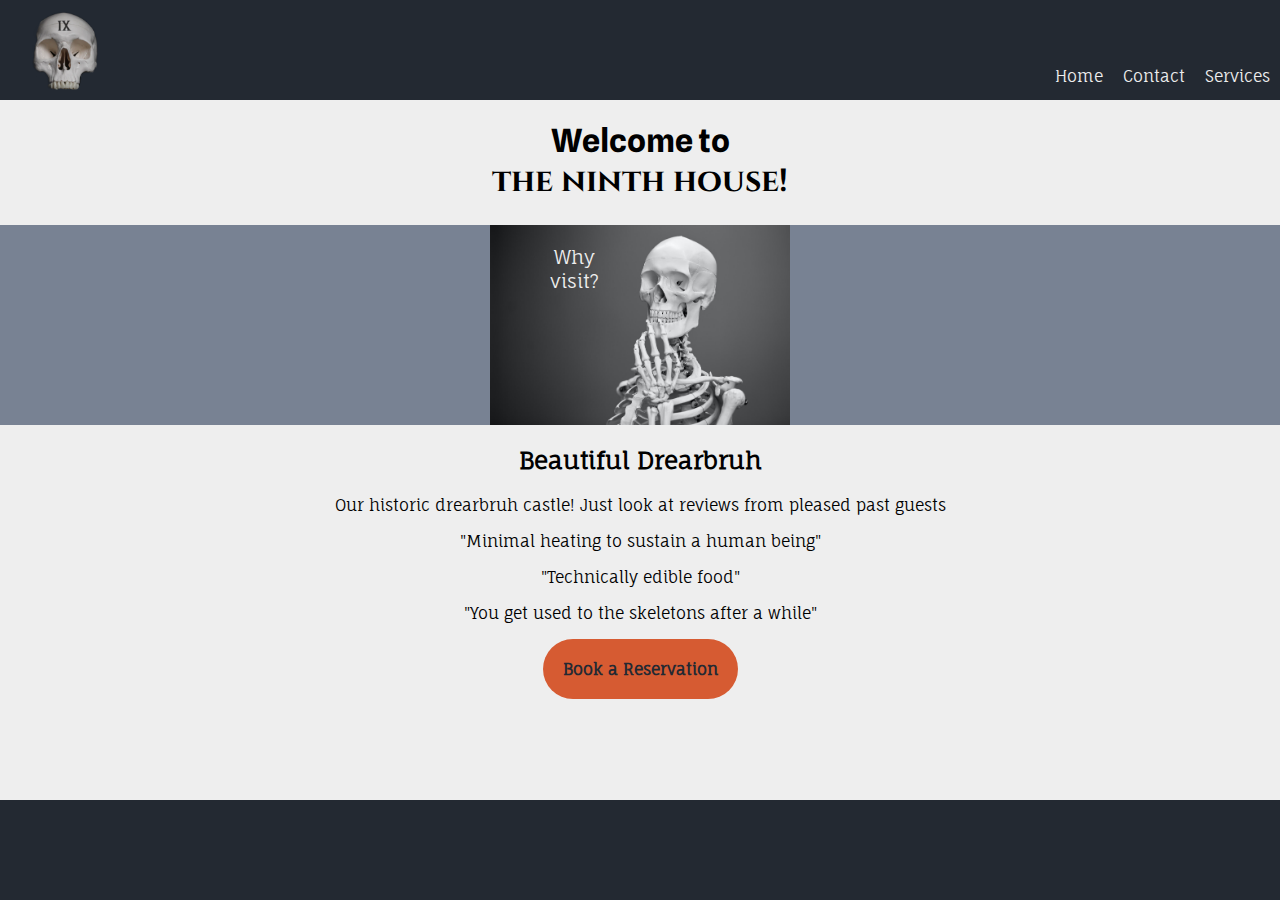
==== Assignment2/index.html @ b73bc474 "First draft home page ninth house" ====
<!DOCTYPE html>
<html>
    <head>
        <link href='https://fonts.googleapis.com/css?family=Spline+Sans' rel='stylesheet'>
        <link href='https://fonts.googleapis.com/css?family=Cinzel' rel='stylesheet'>
        <link href='https://fonts.googleapis.com/css?family=Fauna+One' rel='stylesheet'>

        <style type = text/css>
            :root {
                --dark-color: rgb(35, 41, 50);
                --light-color: rgb(238, 238, 238);
                --tertiary-color: rgb(120, 130, 147);
                --highlight-color: rgb(214, 91, 50);
                --simple-title-font: "Spline Sans";
                --ornate-title-font: "Cinzel";
                --main-text-font: "Fauna One"
            }
            body,html {
                background-color: var(--light-color);
                text-align: center;
                text-decoration: none;
                font-family: 'Fauna One', 'Times New Roman', Times, serif;
            }   
            h1 { font-family: 'Spline Sans', Arial, Helvetica, sans-serif; }
            .fancy { font-family: 'Cinzel', 'Times New Roman', Times, serif; }
            li {
                display: inherit;
                font-size: inherit;
            } 
            ul.main-nav {
                display: flex;
                list-style: none;
                padding-right: 0;
                position: absolute;
                right: 0px;
                /* bottom: 10px; */
                top: 40px;
                flex-direction: row;
                flex-wrap: nowrap;
                align-content: space-around;
                justify-content: space-evenly;
                align-items: center;
            }
            li.main-nav {
                margin: 10px; 
                color: var(--light-color)
            }
            div.header {
                height: 100px; 
                background-color: var(--dark-color); 
                margin: 0px
            }
            .footer{
                height: 100px;
                background-color: var(--dark-color);
                position: fixed;
                left: 0;
                bottom: 0;
                width: 100%;
            }
            body,html { 
                margin: 0px; 
                align-self: center;
            }
            a { text-decoration: none; }
            a.big-button {
                padding: 20px 20px;
                border-radius: 30px;
                color: var(--dark-color);
                background-color: var(--highlight-color);
                -moz-appearance: button;
                appearance: button;
                font-weight: 600;
            }

            a.big-button:active { border-style: inset; }
            .banner {   
                height: 200px; 
                background-color:var(--tertiary-color);  
                position: relative; 
                text-align: center;
            }
            .middle-image { height: inherit; }
            .image-faker {  
                height: inherit;   
                position: absolute;
                top: 50%; 
                left: 50%; 
                transform: translate(-50%, -50%);}
            .top-left-text {
                position: absolute;
                top: 20px;
                left: -90px;
                font-size: larger;
                color: var(--light-color)
            }
            .logo { height:  80px;
                    position: absolute;
                    left: 30px;
                    top: 10px
            }
        </style>
    </head>
    <body>
        <div class="header">
            <a href="index.html">
                <img src="images/ninthLogo.png" alt="A skull with the roman numberal 9 on it, the logo of the ninth house" class = "logo">
            </a>
            <ul class = "main-nav">
                <a href="index.html"><li class = "main-nav">Home</li></a>
                <a href="index.html"><li class = "main-nav">Contact</li></a>
                <a href="index.html"><li class = "main-nav">Services</li></a>
            </ul>
        </div>
        <h1>Welcome to <br/> <span class = "fancy">the ninth house!</span></h1>
        <div class = "banner">
            <img src="images/QuizzicalSkely.jpg" alt="A skeleton looking curious" class = "middle-image">
            <span class = "image-faker">
                <div class="top-left-text">Why<br/>visit?</div>
            </span>
        </div>
        
        <h2>Beautiful Drearbruh</h2>
        <p>Our historic drearbruh castle! Just look at reviews from pleased past guests</p>
        <p>"Minimal heating to sustain a human being"</p>
        <p>"Technically edible food"</p>
        <p>"You get used to the skeletons after a while"</p>
        <a href="" class = "big-button">Book a Reservation</a>
        <div class=footer>
            
        </div>
    </body>

</html>
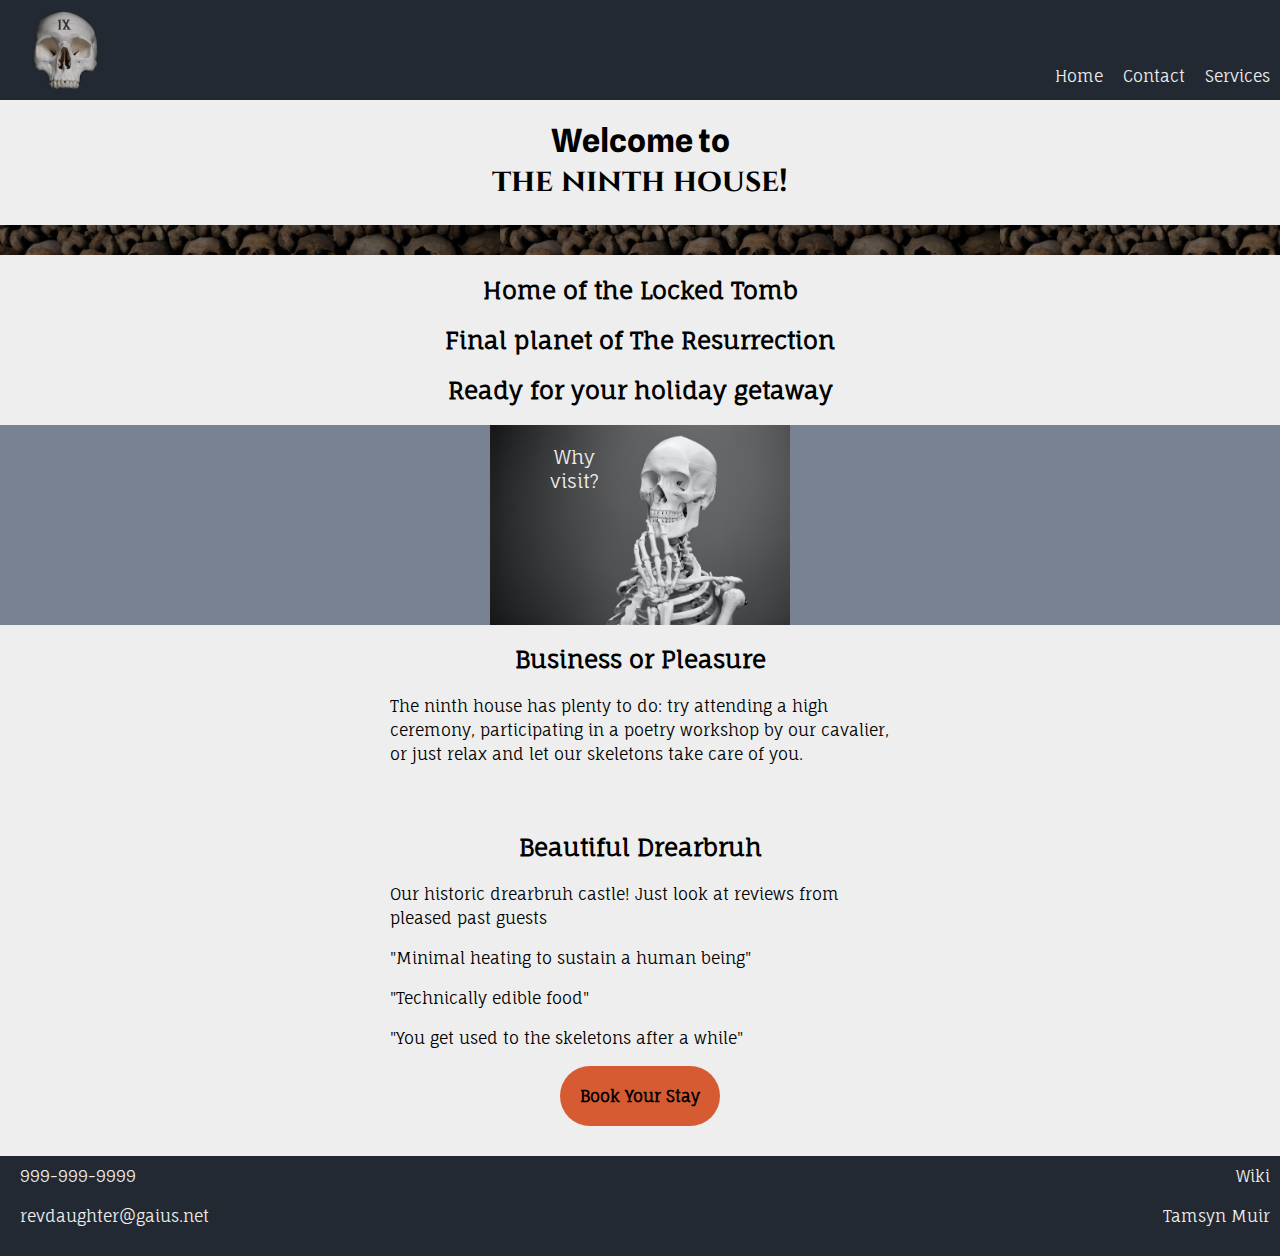
==== commit 34f2bad8: "Created services page" ====
--- a/Assignment2/index.html
+++ b/Assignment2/index.html
@@ -4,102 +4,7 @@
         <link href='https://fonts.googleapis.com/css?family=Spline+Sans' rel='stylesheet'>
         <link href='https://fonts.googleapis.com/css?family=Cinzel' rel='stylesheet'>
         <link href='https://fonts.googleapis.com/css?family=Fauna+One' rel='stylesheet'>
-
-        <style type = text/css>
-            :root {
-                --dark-color: rgb(35, 41, 50);
-                --light-color: rgb(238, 238, 238);
-                --tertiary-color: rgb(120, 130, 147);
-                --highlight-color: rgb(214, 91, 50);
-                --simple-title-font: "Spline Sans";
-                --ornate-title-font: "Cinzel";
-                --main-text-font: "Fauna One"
-            }
-            body,html {
-                background-color: var(--light-color);
-                text-align: center;
-                text-decoration: none;
-                font-family: 'Fauna One', 'Times New Roman', Times, serif;
-            }   
-            h1 { font-family: 'Spline Sans', Arial, Helvetica, sans-serif; }
-            .fancy { font-family: 'Cinzel', 'Times New Roman', Times, serif; }
-            li {
-                display: inherit;
-                font-size: inherit;
-            } 
-            ul.main-nav {
-                display: flex;
-                list-style: none;
-                padding-right: 0;
-                position: absolute;
-                right: 0px;
-                /* bottom: 10px; */
-                top: 40px;
-                flex-direction: row;
-                flex-wrap: nowrap;
-                align-content: space-around;
-                justify-content: space-evenly;
-                align-items: center;
-            }
-            li.main-nav {
-                margin: 10px; 
-                color: var(--light-color)
-            }
-            div.header {
-                height: 100px; 
-                background-color: var(--dark-color); 
-                margin: 0px
-            }
-            .footer{
-                height: 100px;
-                background-color: var(--dark-color);
-                position: fixed;
-                left: 0;
-                bottom: 0;
-                width: 100%;
-            }
-            body,html { 
-                margin: 0px; 
-                align-self: center;
-            }
-            a { text-decoration: none; }
-            a.big-button {
-                padding: 20px 20px;
-                border-radius: 30px;
-                color: var(--dark-color);
-                background-color: var(--highlight-color);
-                -moz-appearance: button;
-                appearance: button;
-                font-weight: 600;
-            }
-
-            a.big-button:active { border-style: inset; }
-            .banner {   
-                height: 200px; 
-                background-color:var(--tertiary-color);  
-                position: relative; 
-                text-align: center;
-            }
-            .middle-image { height: inherit; }
-            .image-faker {  
-                height: inherit;   
-                position: absolute;
-                top: 50%; 
-                left: 50%; 
-                transform: translate(-50%, -50%);}
-            .top-left-text {
-                position: absolute;
-                top: 20px;
-                left: -90px;
-                font-size: larger;
-                color: var(--light-color)
-            }
-            .logo { height:  80px;
-                    position: absolute;
-                    left: 30px;
-                    top: 10px
-            }
-        </style>
+        <link href="styles.css" rel="stylesheet">
     </head>
     <body>
         <div class="header">
@@ -109,25 +14,44 @@
             <ul class = "main-nav">
                 <a href="index.html"><li class = "main-nav">Home</li></a>
                 <a href="index.html"><li class = "main-nav">Contact</li></a>
-                <a href="index.html"><li class = "main-nav">Services</li></a>
+                <a href="services.html"><li class = "main-nav">Services</li></a>
             </ul>
         </div>
         <h1>Welcome to <br/> <span class = "fancy">the ninth house!</span></h1>
+        <div class = "banner skull small"></div>
+        <div class="text-box">
+            <h2>Home of the Locked Tomb</h2>
+            <h2>Final planet of The Resurrection</h2>
+            <h2>Ready for your holiday getaway</h2>
+        </div>  
         <div class = "banner">
             <img src="images/QuizzicalSkely.jpg" alt="A skeleton looking curious" class = "middle-image">
             <span class = "image-faker">
                 <div class="top-left-text">Why<br/>visit?</div>
             </span>
         </div>
-        
-        <h2>Beautiful Drearbruh</h2>
-        <p>Our historic drearbruh castle! Just look at reviews from pleased past guests</p>
-        <p>"Minimal heating to sustain a human being"</p>
-        <p>"Technically edible food"</p>
-        <p>"You get used to the skeletons after a while"</p>
-        <a href="" class = "big-button">Book a Reservation</a>
+        <div class = "text-box">
+            <h2>Business or Pleasure</h2>
+            <p>The ninth house has plenty to do: try attending a high ceremony, participating in a poetry workshop by our cavalier, or just relax and let our skeletons take care of you. </p>
+            <div class = "small"></div>
+            <h2>Beautiful Drearbruh</h2>
+            <p>Our historic drearbruh castle! Just look at reviews from pleased past guests</p>
+            <p>"Minimal heating to sustain a human being"</p>
+            <p>"Technically edible food"</p>
+            <p>"You get used to the skeletons after a while"</p>
+        </div>
+        <!-- TODO fix button -->
+        <a href="contact.html" class = "big-button">Book Your Stay</a>
+        <div class = "small"></div>
         <div class=footer>
-            
+            <ul class="bottom-nav">
+                <a href="tel:9999999999"><li class="main-nav">999-999-9999</li></a>
+                <a href="mailto:revdaughter@gaius.net"><li class="main-nav">revdaughter@gaius.net</li></a>
+            </ul>
+            <ul class="bottom-nav" id="right-nav">
+                <a href="https://thelockedtomb.fandom.com/wiki/Gideon_the_Ninth_(Novel)" target="_blank"><li class="main-nav">Wiki</li></a>
+                <a href="http://tamsynmuir.com/" target="_blanks"><li class="main-nav">Tamsyn Muir</li></a>
+            </ul>
         </div>
     </body>
 
--- a/Assignment2/styles.css
+++ b/Assignment2/styles.css
@@ -0,0 +1,133 @@
+
+/* Include these in all documents
+        <link href='https://fonts.googleapis.com/css?family=Spline+Sans' rel='stylesheet'>
+        <link href='https://fonts.googleapis.com/css?family=Cinzel' rel='stylesheet'>
+        <link href='https://fonts.googleapis.com/css?family=Fauna+One' rel='stylesheet'>
+ */
+:root {
+    --dark-color: rgb(35, 41, 50);
+    --light-color: rgb(238, 238, 238);
+    --tertiary-color: rgb(120, 130, 147);
+    --highlight-color: rgb(214 91 50);
+    --simple-title-font: "Spline Sans";
+    --ornate-title-font: "Cinzel";
+    --main-text-font: "Fauna One";
+}
+body,html {
+    background-color: var(--light-color);
+    text-align: center;
+    text-decoration: none;
+    font-family: 'Fauna One', 'Times New Roman', Times, serif;
+}   
+h1 { font-family: 'Spline Sans', Arial, Helvetica, sans-serif; }
+.fancy { font-family: 'Cinzel', 'Times New Roman', Times, serif; }
+p {
+    text-align: left;
+    /* padding-left: 100px;
+    padding-right: 100px; */
+    line-height: 1.5em;
+}
+li {
+    display: inherit;
+    font-size: inherit;
+} 
+ul.main-nav {
+    display: flex;
+    list-style: none;
+    padding-right: 0;
+    position: absolute;
+    right: 0px;
+    top: 40px;
+    flex-direction: row;
+    flex-wrap: nowrap;
+    align-content: space-around;
+    justify-content: space-evenly;
+    align-items: center;
+}
+ul.bottom-nav {
+    display: flex;
+    padding-left: 10px;
+    margin-top: 0;
+    position: absolute;
+    flex-direction: column;
+    flex-wrap: nowrap;
+    align-content: space-around;
+    justify-content: space-evenly;
+    align-items: flex-start;
+}
+#right-nav {
+    display: flex;
+    align-items: flex-end;
+    left: auto;
+    right: 0;
+}
+li.main-nav {
+    margin: 10px; 
+    color: var(--light-color)
+}
+div.header {
+    height: 100px; 
+    background-color: var(--dark-color); 
+    margin: 0px
+}
+.footer{
+    height: 100px;
+    background-color: var(--dark-color);
+    /* position: sticky; */
+    left: 0;
+    bottom: 0;
+    width: 100%;
+}
+body,html { 
+    margin: 0px; 
+    align-self: center;
+}
+a { text-decoration: none; }
+a.big-button {
+    padding: 20px 20px;
+    border-radius: 30px;
+    color: var(--ligh-color);
+    background-color: var(--highlight-color);
+    -moz-appearance: button;
+    appearance: button;
+    font-weight: 600;
+}
+
+a.big-button:active { border-style: inset; }
+.banner {
+    height: 200px;
+    background-color:var(--tertiary-color);
+    position: relative;
+    text-align: center;
+}
+.skull {
+    background-image: url("images/SkullWall.jpg");
+    background-repeat: repeat-x;
+    background-size: 500px;
+}
+.small{
+    height: 30px;
+}
+.middle-image { height: inherit; }
+.image-faker {  
+    height: inherit;   
+    position: absolute;
+    top: 50%; 
+    left: 50%; 
+    transform: translate(-50%, -50%);}
+.top-left-text {
+    position: absolute;
+    top: 20px;
+    left: -90px;
+    font-size: larger;
+    color: var(--light-color);
+}
+.logo { height:  80px;
+        position: absolute;
+        left: 30px;
+        top: 9px
+}
+.text-box {
+    margin: auto;
+    width: 500px;
+}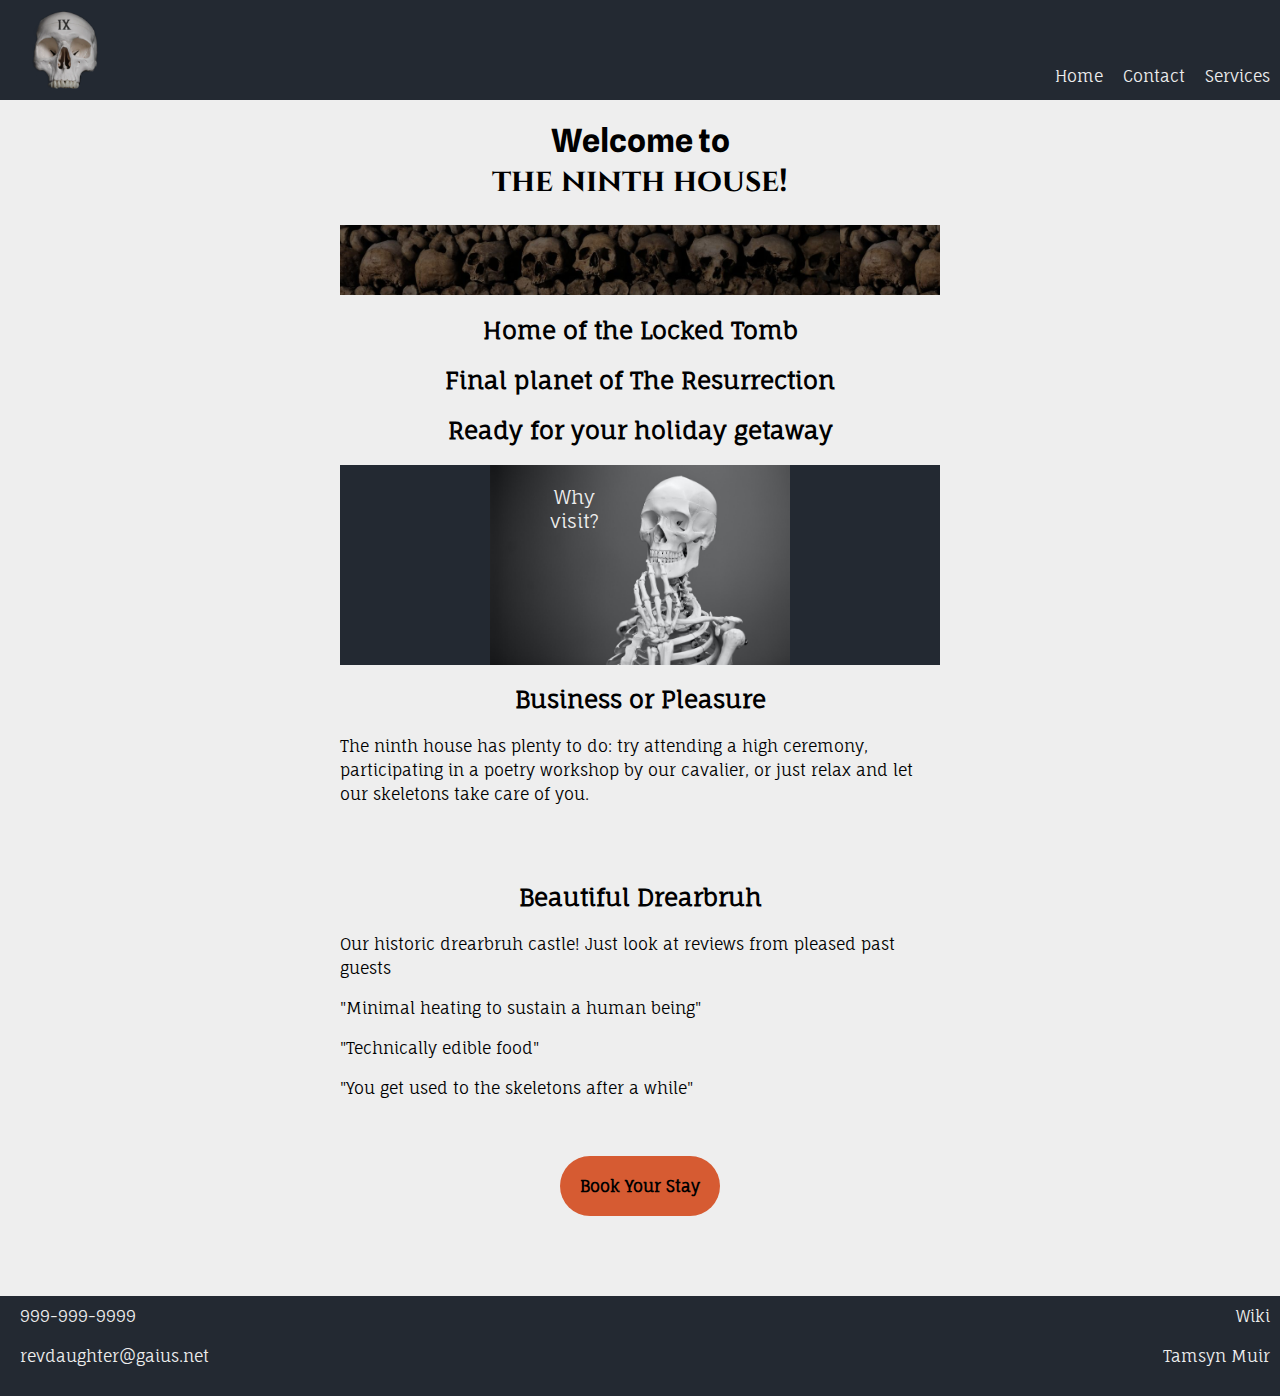
==== commit 7b64f8b0: "Put in a placeholder contact page" ====
--- a/Assignment2/index.html
+++ b/Assignment2/index.html
@@ -13,17 +13,16 @@
             </a>
             <ul class = "main-nav">
                 <a href="index.html"><li class = "main-nav">Home</li></a>
-                <a href="index.html"><li class = "main-nav">Contact</li></a>
+                <a href="contact.html"><li class = "main-nav">Contact</li></a>
                 <a href="services.html"><li class = "main-nav">Services</li></a>
             </ul>
         </div>
         <h1>Welcome to <br/> <span class = "fancy">the ninth house!</span></h1>
-        <div class = "banner skull small"></div>
         <div class="text-box">
+            <div class = "banner skull"></div>
             <h2>Home of the Locked Tomb</h2>
             <h2>Final planet of The Resurrection</h2>
             <h2>Ready for your holiday getaway</h2>
-        </div>  
         <div class = "banner">
             <img src="images/QuizzicalSkely.jpg" alt="A skeleton looking curious" class = "middle-image">
             <span class = "image-faker">
@@ -41,8 +40,11 @@
             <p>"You get used to the skeletons after a while"</p>
         </div>
         <!-- TODO fix button -->
+        <div class = "small"></div>
         <a href="contact.html" class = "big-button">Book Your Stay</a>
         <div class = "small"></div>
+        <div class = "small"></div>
+    </div>  
         <div class=footer>
             <ul class="bottom-nav">
                 <a href="tel:9999999999"><li class="main-nav">999-999-9999</li></a>
--- a/Assignment2/styles.css
+++ b/Assignment2/styles.css
@@ -3,6 +3,7 @@
         <link href='https://fonts.googleapis.com/css?family=Spline+Sans' rel='stylesheet'>
         <link href='https://fonts.googleapis.com/css?family=Cinzel' rel='stylesheet'>
         <link href='https://fonts.googleapis.com/css?family=Fauna+One' rel='stylesheet'>
+        <link href="styles.css" rel="stylesheet">
  */
 :root {
     --dark-color: rgb(35, 41, 50);
@@ -83,7 +84,7 @@
     align-self: center;
 }
 a { text-decoration: none; }
-a.big-button {
+.big-button {
     padding: 20px 20px;
     border-radius: 30px;
     color: var(--ligh-color);
@@ -92,11 +93,11 @@
     appearance: button;
     font-weight: 600;
 }
+.big-button:active { border-style: inset; } 
 
-a.big-button:active { border-style: inset; }
 .banner {
     height: 200px;
-    background-color:var(--tertiary-color);
+    background-color:var(--dark-color);
     position: relative;
     text-align: center;
 }
@@ -104,9 +105,10 @@
     background-image: url("images/SkullWall.jpg");
     background-repeat: repeat-x;
     background-size: 500px;
+    height: 70px;
 }
 .small{
-    height: 30px;
+    height: 40px;
 }
 .middle-image { height: inherit; }
 .image-faker {  
@@ -129,5 +131,5 @@
 }
 .text-box {
     margin: auto;
-    width: 500px;
+    width: 600px;
 }